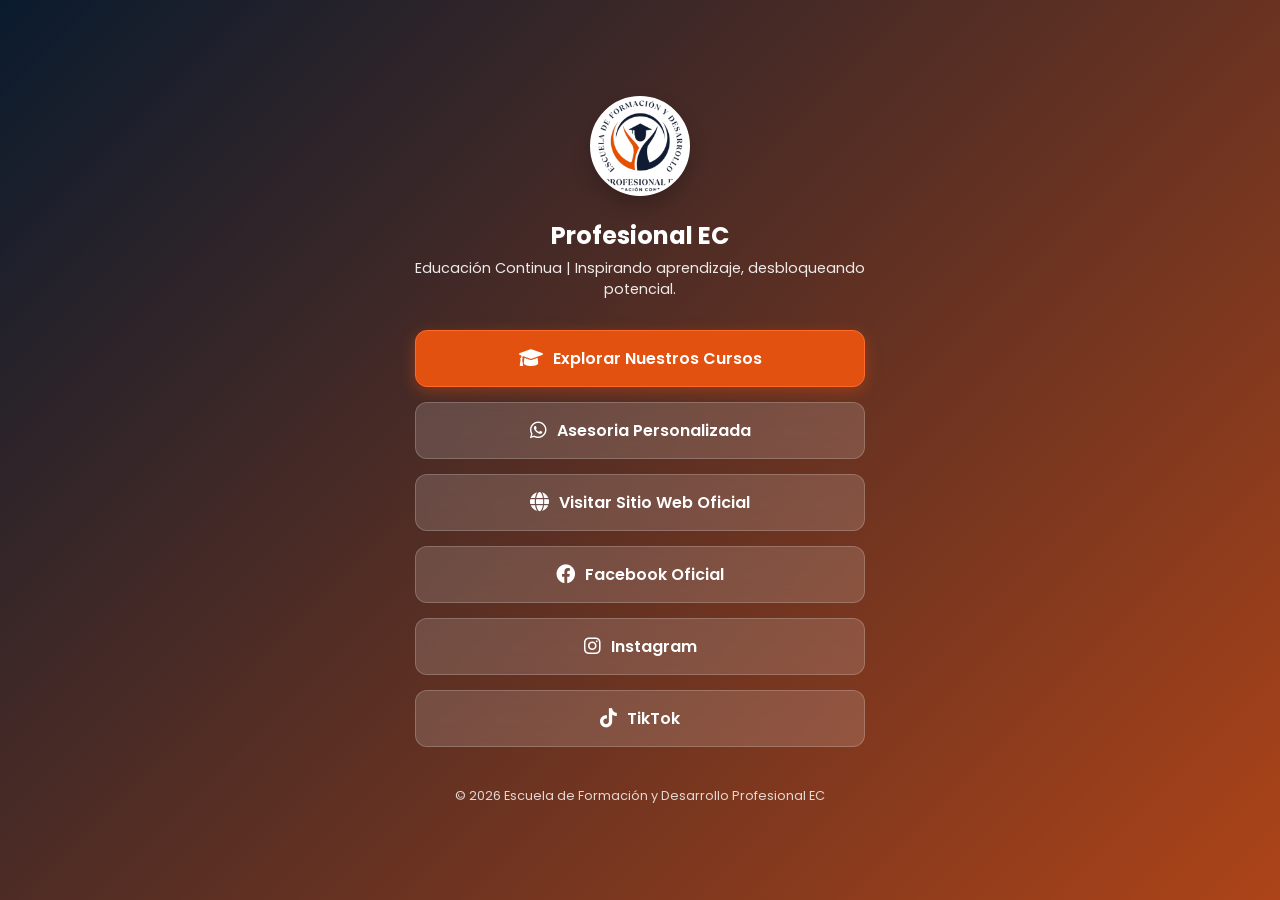
==== index.html @ b77b1657 "Rename linkTree.html to index.html" ====
<!DOCTYPE html>
<html lang="es">
<head>
    <meta charset="UTF-8">
    <meta name="viewport" content="width=device-width, initial-scale=1.0">
    <title>Profesional EC - Enlaces Oficiales</title>
    <link rel="stylesheet" href="styles.css">
    <link rel="stylesheet" href="https://cdnjs.cloudflare.com/ajax/libs/font-awesome/6.0.0/css/all.min.css">
</head>
<body>

    <div class="container">
        <header class="profile">
            <img src="logo.png" alt="Logo Profesional EC" class="profile-img">
            <h1>Profesional EC</h1>
            <p>Educación Continua | Inspirando aprendizaje, desbloqueando potencial.</p>
        </header>

        <main class="links">
            <a href="https://formacionprofessional.com/#CURSOS" class="link-card highlight">
                <i class="fas fa-graduation-cap"></i>
                <span>Explorar Nuestros Cursos</span>
            </a>  

            <a href="https://wa.me/593962716288?text=Quiero%20más%20información%20de%20los%20cursos" class="link-card">
                <i class="fab fa-whatsapp"></i>
                <span>Asesoria Personalizada</span>
            </a>

            <a href="https://formacionprofessional.com/" class="link-card">
                <i class="fas fa-globe"></i>
                <span>Visitar Sitio Web Oficial</span>
            </a>

            <a href="https://www.facebook.com/formacionprofessional.ec/" class="link-card">
                <i class="fab fa-facebook"></i>
                <span>Facebook Oficial</span>
            </a>

            <a href="https://www.instagram.com/formacionprofesional.ec/" class="link-card">
                <i class="fab fa-instagram"></i>
                <span>Instagram</span>
            </a>

            <a href="https://www.tiktok.com/@formacionprofesional.ec" class="link-card">
                <i class="fab fa-tiktok"></i>
                <span>TikTok</span>
            </a>
    
        </main>

        <footer>
            <p>© 2026 Escuela de Formación y Desarrollo Profesional EC</p>
        </footer>
    </div>

</body>
</html>
---- styles.css ----
/* Importar fuente moderna */
@import url('https://fonts.googleapis.com/css2?family=Poppins:wght@300;400;600&display=swap');

* {
    margin: 0;
    padding: 0;
    box-sizing: border-box;
    font-family: 'Poppins', sans-serif;
}

body {
    /* Gradiente animado usando los colores de tu logo (Azul Marino y Naranja) */
    background: linear-gradient(-45deg, #0A1B2E, #1c385c, #E35111, #0A1B2E);
    background-size: 400% 400%;
    animation: gradient 15s ease infinite;
    min-height: 100vh;
    display: flex;
    justify-content: center;
    align-items: center;
    padding: 20px;
}

@keyframes gradient {
    0% { background-position: 0% 50%; }
    50% { background-position: 100% 50%; }
    100% { background-position: 0% 50%; }
}

.container {
    width: 100%;
    max-width: 450px;
    text-align: center;
}

/* Estilo del Perfil */
.profile-img {
    width: 100px;
    height: 100px;
    border-radius: 50%;
    border: 3px solid white;
    margin-bottom: 15px;
    box-shadow: 0 10px 20px rgba(0,0,0,0.2);
    background-color: white; 
    object-fit: contain; 
}

.profile h1 {
    color: white;
    font-size: 1.5rem;
    margin-bottom: 5px;
}

.profile p {
    color: rgba(255, 255, 255, 0.9);
    font-size: 0.9rem;
    margin-bottom: 30px;
}

/* Estilo de los Enlaces (Glassmorphism) */
.links {
    display: flex;
    flex-direction: column;
    gap: 15px;
}

.link-card {
    background: rgba(255, 255, 255, 0.15);
    backdrop-filter: blur(10px);
    -webkit-backdrop-filter: blur(10px);
    border: 1px solid rgba(255, 255, 255, 0.2);
    padding: 15px;
    border-radius: 12px;
    text-decoration: none;
    color: white;
    font-weight: 600;
    display: flex;
    align-items: center;
    justify-content: center;
    gap: 10px;
    transition: all 0.3s ease;
}

.link-card:hover {
    background: rgba(255, 255, 255, 0.25);
    transform: translateY(-3px);
    box-shadow: 0 10px 20px rgba(0,0,0,0.2);
}

/* Botón destacado (Naranja del logo) */
.link-card.highlight {
    background: #E35111;
    border: 1px solid #ff6a28;
    box-shadow: 0 4px 15px rgba(227, 81, 17, 0.4);
}

.link-card.highlight:hover {
    background: #f05a16;
    box-shadow: 0 6px 20px rgba(227, 81, 17, 0.6);
}

.link-card i {
    font-size: 1.2rem;
}

/* Footer */
footer {
    margin-top: 40px;
    color: white;
    font-size: 0.8rem;
    opacity: 0.8;
}
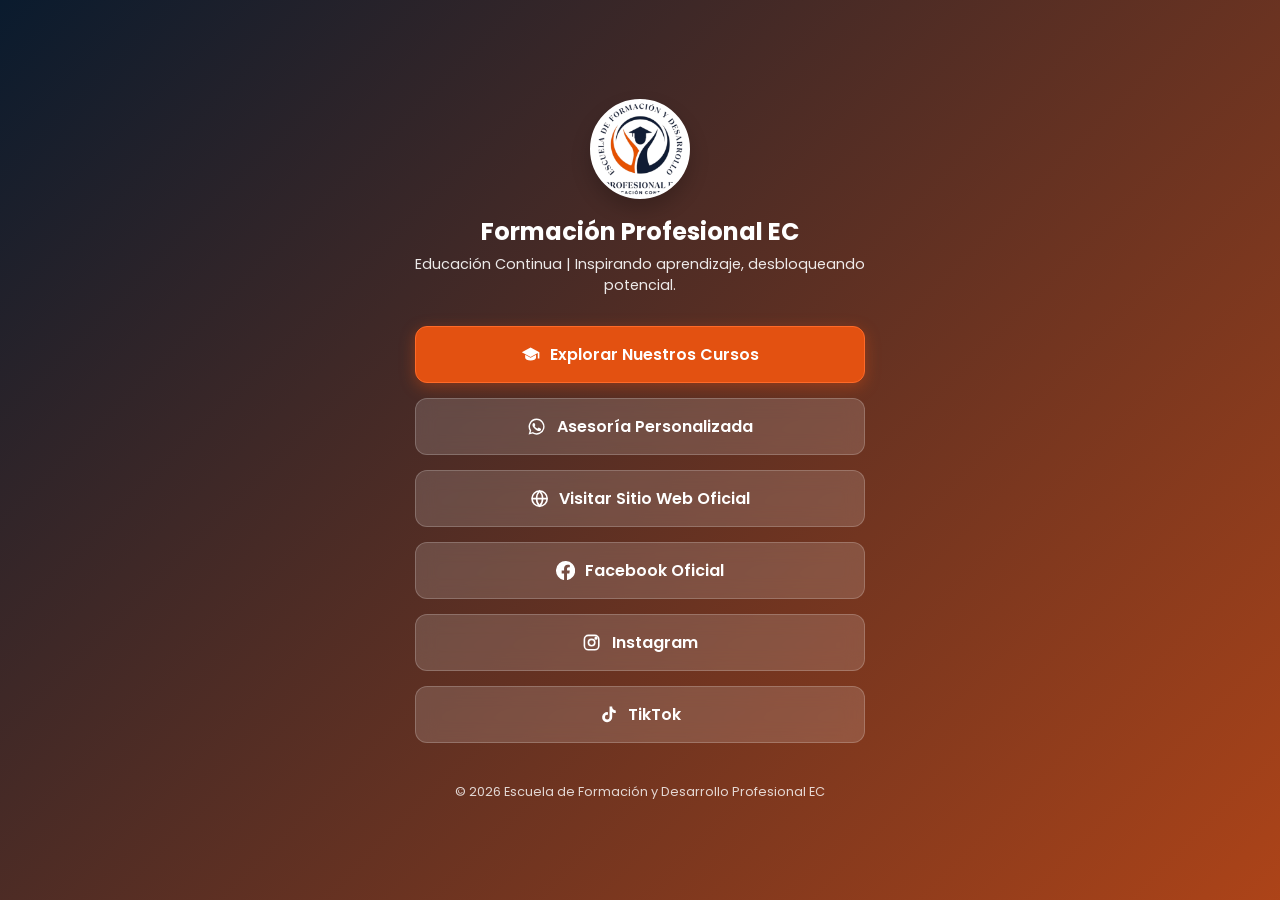
==== commit e51bd326: "Add files via upload" ====
--- a/index.html
+++ b/index.html
@@ -1,58 +1,81 @@
-<!DOCTYPE html>
+<!doctype html>
 <html lang="es">
 <head>
-    <meta charset="UTF-8">
-    <meta name="viewport" content="width=device-width, initial-scale=1.0">
-    <title>Profesional EC - Enlaces Oficiales</title>
-    <link rel="stylesheet" href="styles.css">
-    <link rel="stylesheet" href="https://cdnjs.cloudflare.com/ajax/libs/font-awesome/6.0.0/css/all.min.css">
+<meta charset="utf-8">
+<meta name="viewport" content="width=device-width, initial-scale=1, viewport-fit=cover">
+<link rel="icon" href="logo.png">
+<title>Formación Profesional EC - Enlaces</title>
+<link rel="preconnect" href="https://fonts.googleapis.com">
+<link rel="preconnect" href="https://fonts.gstatic.com" crossorigin>
+<link rel="stylesheet" href="https://fonts.googleapis.com/css2?family=Poppins:wght@300;400;600&display=swap">
+<style>
+:root{color-scheme:light}
+*{margin:0;padding:0;box-sizing:border-box;font-family:'Poppins',system-ui,-apple-system,"Segoe UI",sans-serif}
+html{background:#0A1B2E}
+body{
+  background:linear-gradient(-45deg,#0A1B2E,#1c385c,#E35111,#0A1B2E);
+  background-size:400% 400%;
+  animation:gradient 15s ease infinite;
+  min-height:100vh;display:flex;justify-content:center;align-items:center;
+  padding-block:20px;
+  padding-left:max(20px,env(safe-area-inset-left,0px));
+  padding-right:max(20px,env(safe-area-inset-right,0px));
+}
+@keyframes gradient{0%{background-position:0% 50%}50%{background-position:100% 50%}100%{background-position:0% 50%}}
+@media (prefers-reduced-motion:reduce){body{animation:none}}
+.container{width:100%;max-width:450px;text-align:center}
+.profile-img{width:100px;height:100px;border-radius:50%;border:3px solid #fff;margin:0 auto 15px;display:block;box-shadow:0 10px 20px rgba(0,0,0,.2);background-color:#fff;object-fit:contain}
+.profile h1{color:#fff;font-size:1.5rem;margin-bottom:5px}
+.profile p{color:rgba(255,255,255,.9);font-size:.9rem;margin-bottom:30px}
+.links{display:flex;flex-direction:column;gap:15px}
+.link-card{background:rgba(255,255,255,.15);backdrop-filter:blur(10px);-webkit-backdrop-filter:blur(10px);border:1px solid rgba(255,255,255,.2);padding:15px;border-radius:12px;text-decoration:none;color:#fff;font-weight:600;display:flex;align-items:center;justify-content:center;gap:10px;transition:all .3s ease}
+.link-card:hover{background:rgba(255,255,255,.25);transform:translateY(-3px);box-shadow:0 10px 20px rgba(0,0,0,.2)}
+.link-card:focus-visible{outline:3px solid #fff;outline-offset:3px}
+.link-card.highlight{background:#E35111;border:1px solid #ff6a28;box-shadow:0 4px 15px rgba(227,81,17,.4)}
+.link-card.highlight:hover{background:#f05a16;box-shadow:0 6px 20px rgba(227,81,17,.6)}
+.link-card svg{width:1.2rem;height:1.2rem;flex:none}
+footer{margin-top:40px;color:#fff;font-size:.8rem;opacity:.8}
+</style>
 </head>
 <body>
 
-    <div class="container">
-        <header class="profile">
-            <img src="logo.png" alt="Logo Profesional EC" class="profile-img">
-            <h1>Profesional EC</h1>
-            <p>Educación Continua | Inspirando aprendizaje, desbloqueando potencial.</p>
-        </header>
+<div class="container">
+  <header class="profile">
+    <img src="logo.png" alt="Logo Formación Profesional EC" class="profile-img">
+    <h1>Formación Profesional EC</h1>
+    <p>Educación Continua | Inspirando aprendizaje, desbloqueando potencial.</p>
+  </header>
 
-        <main class="links">
-            <a href="https://formacionprofessional.com/#CURSOS" class="link-card highlight">
-                <i class="fas fa-graduation-cap"></i>
-                <span>Explorar Nuestros Cursos</span>
-            </a>  
+  <main class="links">
+    <a href="../index.html#cursos" class="link-card highlight">
+      <svg viewBox="0 0 24 24" fill="currentColor" aria-hidden="true"><path d="M12 3 1 9l11 6 9-4.9V17h2V9L12 3zm-6.8 9.2V16c0 1.9 3 3.5 6.8 3.5s6.8-1.6 6.8-3.5v-3.8L12 16l-6.8-3.8z"/></svg>
+      <span>Explorar Nuestros Cursos</span>
+    </a>
+    <a href="https://wa.me/593962716288?text=Quiero%20m%C3%A1s%20informaci%C3%B3n%20de%20los%20cursos" class="link-card" target="_blank" rel="noopener">
+      <svg viewBox="0 0 24 24" fill="currentColor" aria-hidden="true"><path d="M12 2a10 10 0 0 0-8.6 15.1L2 22l5-1.3A10 10 0 1 0 12 2zm0 18.2a8.2 8.2 0 0 1-4.2-1.2l-.3-.2-3 .8.8-2.9-.2-.3A8.2 8.2 0 1 1 12 20.2zm4.5-6.1c-.2-.1-1.5-.7-1.7-.8s-.4-.1-.6.1-.7.8-.8 1-.3.2-.5.1a6.7 6.7 0 0 1-3.3-2.9c-.3-.4.2-.4.7-1.4.1-.2 0-.3 0-.4l-.8-1.8c-.2-.5-.4-.4-.6-.4h-.5a1 1 0 0 0-.7.3 3 3 0 0 0-.9 2.2 5.2 5.2 0 0 0 1.1 2.7 11.8 11.8 0 0 0 4.5 4c1.7.7 2.3.8 3.2.6a2.7 2.7 0 0 0 1.8-1.2 2.2 2.2 0 0 0 .1-1.3c0-.1-.2-.2-.4-.3z"/></svg>
+      <span>Asesoría Personalizada</span>
+    </a>
+    <a href="../index.html" class="link-card">
+      <svg viewBox="0 0 24 24" fill="none" stroke="currentColor" stroke-width="2" aria-hidden="true"><circle cx="12" cy="12" r="9.5"/><path d="M2.5 12h19M12 2.5c2.6 2.6 3.8 6 3.8 9.5s-1.2 6.9-3.8 9.5c-2.6-2.6-3.8-6-3.8-9.5s1.2-6.9 3.8-9.5z"/></svg>
+      <span>Visitar Sitio Web Oficial</span>
+    </a>
+    <a href="https://www.facebook.com/formacionprofessional.ec/" class="link-card" target="_blank" rel="noopener">
+      <svg viewBox="0 0 24 24" fill="currentColor" aria-hidden="true"><path d="M24 12a12 12 0 1 0-13.9 11.9v-8.4H7.1V12h3V9.4c0-3 1.8-4.7 4.5-4.7 1.3 0 2.7.2 2.7.2v3h-1.5c-1.5 0-2 .9-2 1.9V12h3.4l-.5 3.5h-2.9v8.4A12 12 0 0 0 24 12z"/></svg>
+      <span>Facebook Oficial</span>
+    </a>
+    <a href="https://www.instagram.com/formacionprofesional.ec/" class="link-card" target="_blank" rel="noopener">
+      <svg viewBox="0 0 24 24" fill="none" stroke="currentColor" stroke-width="2" aria-hidden="true"><rect x="3" y="3" width="18" height="18" rx="5"/><circle cx="12" cy="12" r="4"/><circle cx="17.5" cy="6.5" r="1" fill="currentColor"/></svg>
+      <span>Instagram</span>
+    </a>
+    <a href="https://www.tiktok.com/@formacionprofesional.ec" class="link-card" target="_blank" rel="noopener">
+      <svg viewBox="0 0 24 24" fill="currentColor" aria-hidden="true"><path d="M16.5 2h-3.3v13.2a2.9 2.9 0 1 1-2.9-2.9c.3 0 .6 0 .9.1V9a6.3 6.3 0 1 0 5.3 6.2V8.6a7.6 7.6 0 0 0 4.5 1.5V6.8a4.4 4.4 0 0 1-4.5-4.8z"/></svg>
+      <span>TikTok</span>
+    </a>
+  </main>
 
-            <a href="https://wa.me/593962716288?text=Quiero%20más%20información%20de%20los%20cursos" class="link-card">
-                <i class="fab fa-whatsapp"></i>
-                <span>Asesoria Personalizada</span>
-            </a>
-
-            <a href="https://formacionprofessional.com/" class="link-card">
-                <i class="fas fa-globe"></i>
-                <span>Visitar Sitio Web Oficial</span>
-            </a>
-
-            <a href="https://www.facebook.com/formacionprofessional.ec/" class="link-card">
-                <i class="fab fa-facebook"></i>
-                <span>Facebook Oficial</span>
-            </a>
-
-            <a href="https://www.instagram.com/formacionprofesional.ec/" class="link-card">
-                <i class="fab fa-instagram"></i>
-                <span>Instagram</span>
-            </a>
-
-            <a href="https://www.tiktok.com/@formacionprofesional.ec" class="link-card">
-                <i class="fab fa-tiktok"></i>
-                <span>TikTok</span>
-            </a>
-    
-        </main>
-
-        <footer>
-            <p>© 2026 Escuela de Formación y Desarrollo Profesional EC</p>
-        </footer>
-    </div>
-
+  <footer>
+    <p>© 2026 Escuela de Formación y Desarrollo Profesional EC</p>
+  </footer>
+</div>
 </body>
 </html>
